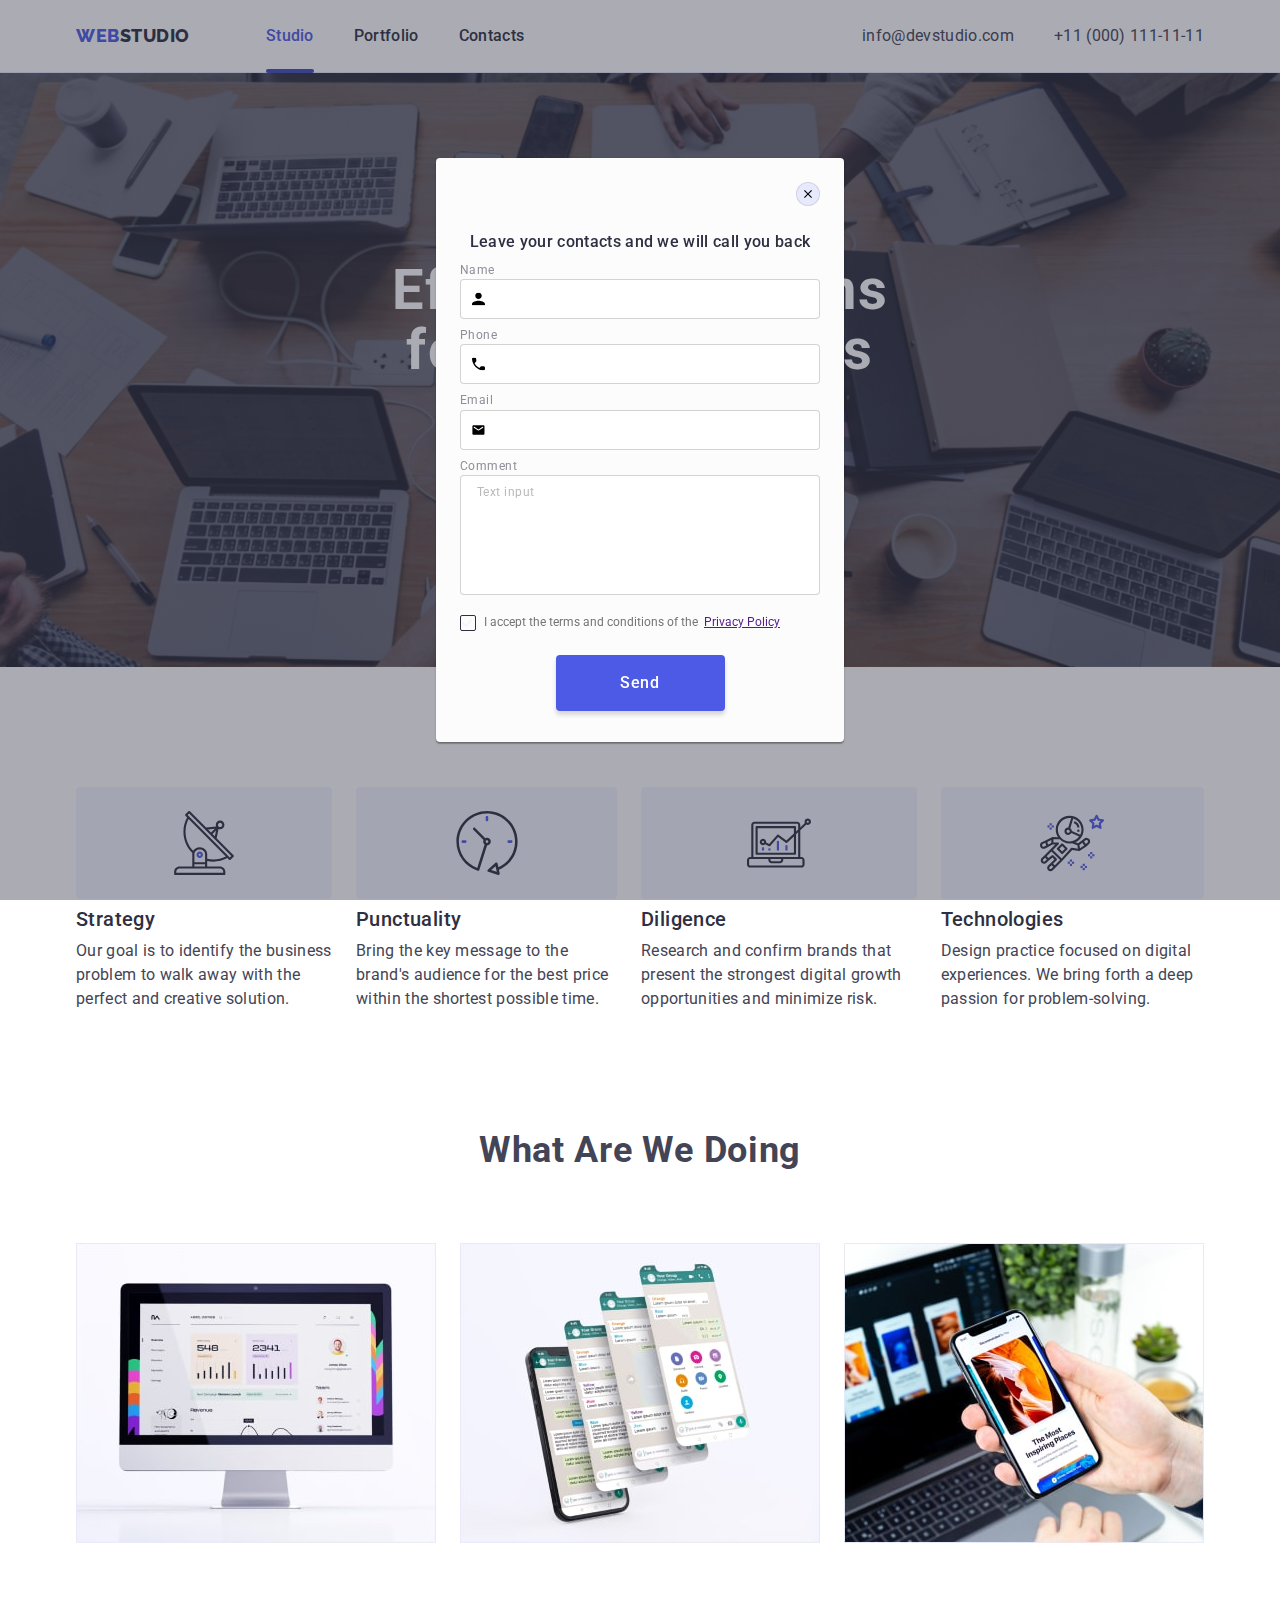
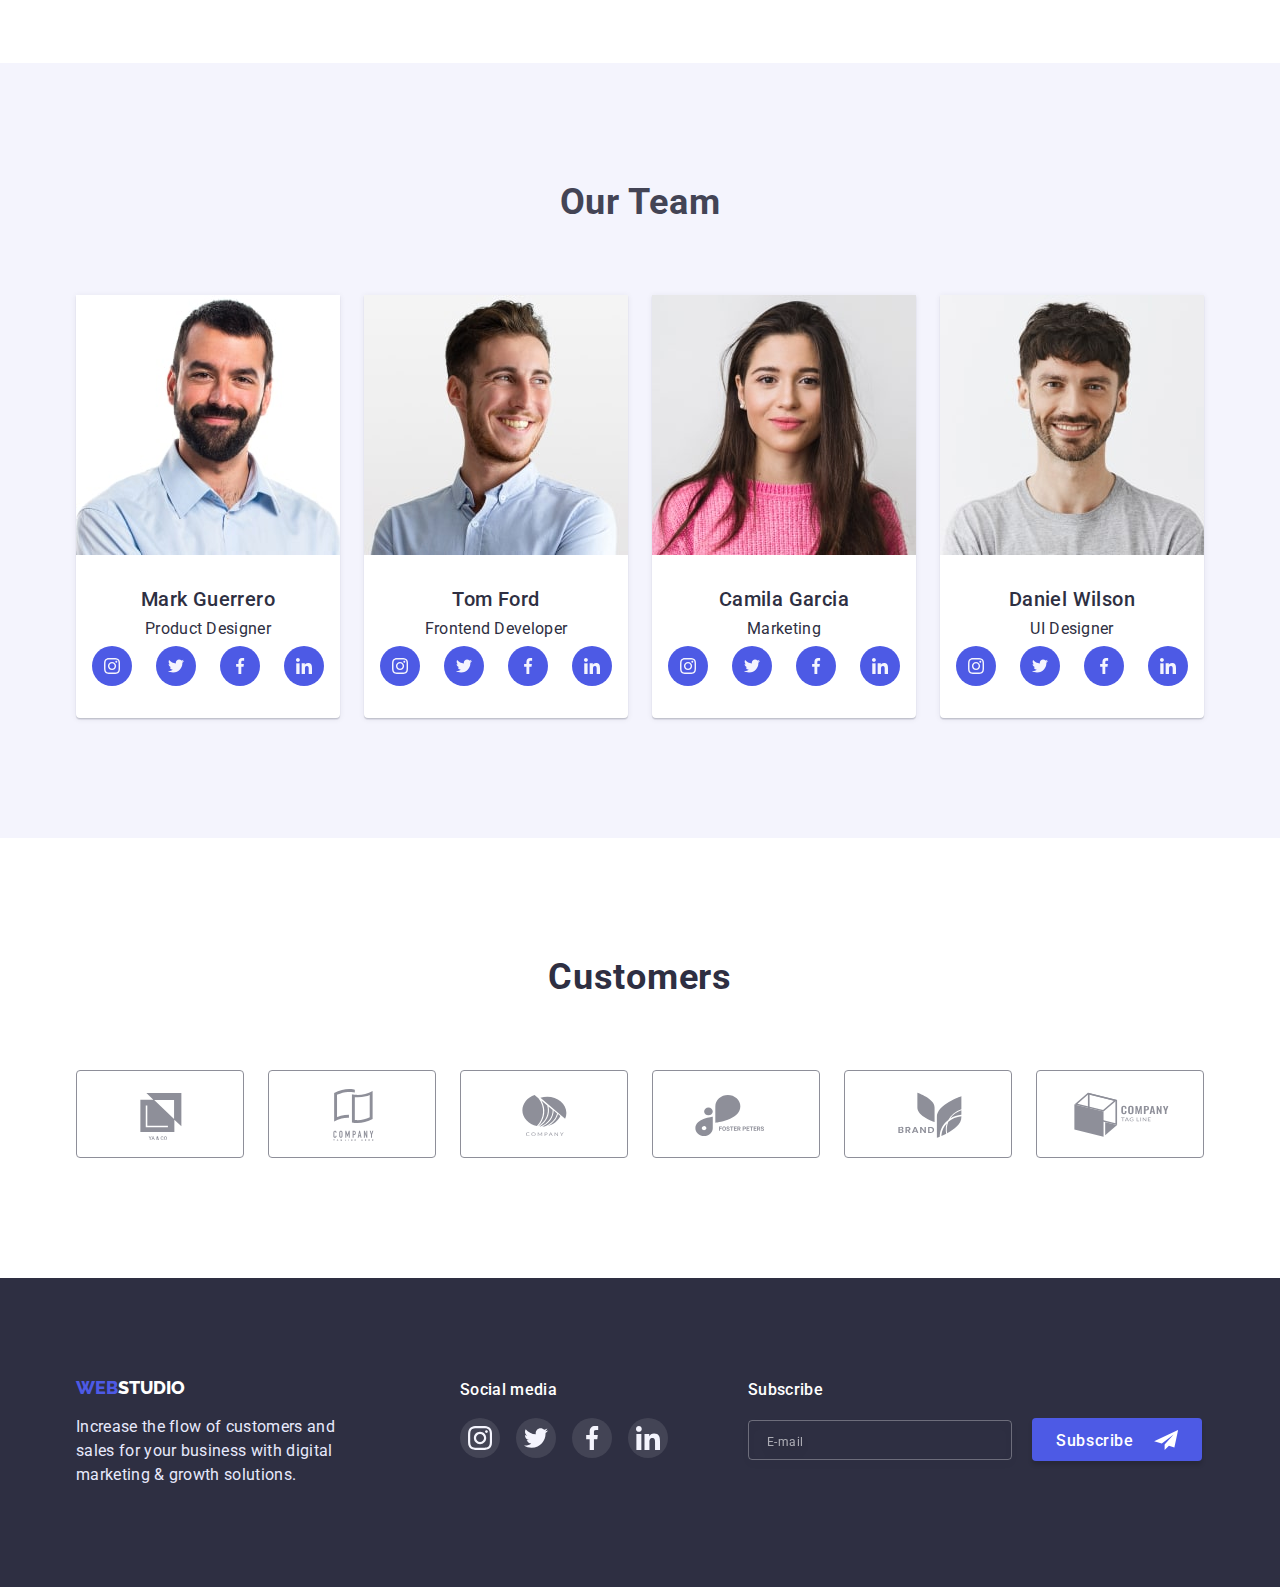
==== index.html @ ae1866ee "HW6 1 try" ====
<!DOCTYPE html>
<html lang="en">

<head>
    <meta charset="UTF-8">
    <meta http-equiv="X-UA-Compatible" content="IE=edge">
    <meta name="viewport" content="width=device-width, initial-scale=1.0">
    <title>webstudio</title>
    <link rel="preconnect" href="https://fonts.googleapis.com">
    <link rel="preconnect" href="https://fonts.gstatic.com" crossorigin>
    <link href="https://fonts.googleapis.com/css2?family=Raleway:wght@800&family=Roboto:wght@400;500;700;900&display=swap"
        rel="stylesheet">
    <link rel="stylesheet" href="https://cdn.jsdelivr.net/npm/modern-normalize@1.1.0/modern-normalize.min.css">
    <link rel="stylesheet" href="./css/styles.css">
</head>

<body>
    <!-- ........................HEADER.......................... -->
    <header class="page-header">
        <div class="page conteiner">
            <nav class="page-nav logo">
                <a class="logo-component link" href="./index.html"><span class="logo-web" >Web</span>Studio</a>
                <ul class="menu  list ">
                    <li class="menu-item studio-link"><a class="menu-studio studio link" href="index.html">Studio</a></li>
                    <li class="menu-item"><a class="menu-link link" href="portfolio.html">Portfolio</a></li>
                    <li class="menu-item"><a class="menu-link link" href="#tel">Contacts</a></li>
                </ul>
            </nav>
            <address class="address">
                <ul class="address-block list">
                    <li class="address-item"><a class="address-link link" href="mailto:info@devstudio.com">info@devstudio.com</a></li>
                    <li class="address-item"><a class="address-link link" id="tel" href="tel:+110001111111">+11 (000) 111-11-11</a></li>
                </ul>
            </address>
        </div>
    </header>
    <!-- ............................HERO............................ -->
    <main>
        
        <section class="hero">
            <div class="conteiner">
                <h1 class="hero-text">Effective Solutions for Your Business</h1>
                <button class="hero-btn " type="button" data-modal-open>Order Service</button>
            </div>
        </section>
        <!-- ........................ABOUT........................... -->
        <section class="about">
            <div class="conteiner">
            <h2 class="visually-hidden">About</h2>
            <ul class="about-list list">      
                <li class="about-block">
                    <div class="about-cards">
                        <svg class="about-box">
                            <use href="./images/sprite.svg#icon-antenna" wigth="64" height="64"></use>
                        </svg>
                    </div>
                    <div class="about-bloc">
                    <h3 class="about-title-comp">Strategy</h3>
                    <p class="about-text-comp">Our goal is to identify the business
                        problem to walk away with the perfect and creative solution.</p>
                    </div>
                </li>
                <li class="about-block">
                    <div class="about-cards">
                        <svg class="about-box">
                            <use href="./images/sprite.svg#icon-clock" wigth="64" height="64"></use>
                        </svg>
                    </div>
                    <h3 class="about-title-comp">Punctuality</h3>
                    <p class="about-text-comp">Bring the key message to the brand's audience for the best price within the shortest possible
                        time.</p>
                </li>
                <li class="about-block">
                    <div class="about-cards">
                        <svg class="about-box">
                            <use href="./images/sprite.svg#icon-diagram" wigth="64" height="64"></use>
                        </svg>
                    </div>
                    <h3 class="about-title-comp">Diligence</h3>
                    <p class="about-text-comp df">Research and confirm brands that present the strongest digital growth opportunities and minimize
                        risk.</p>
                </li>
                <li class="about-block">
                    <div class="about-cards">
                        <svg class="about-box">
                            <use href="./images/sprite.svg#icon-astronaut" wigth="64" height="64"></use>
                        </svg>
                    </div>
                    <h3 class="about-title-comp">Technologies</h3>
                    <p class="about-text-comp">Design practice focused on digital experiences. We bring forth a deep passion for
                        problem-solving.</p>
                </li>
            </ul>
        </section>
        <!-- ........................SERVICES....................... -->
        <section class="service section-paddings">
            <div class="conteiner">
            <h2 class="subtitle">What are we doing</h2>
            <ul class="service-list list">
                <li><img class="service-img" src="./images/Rectangle71-min.jpg" alt="desktop" width="360" height="300"></li>
                <li><img class="service-img" src="./images/img2-min.jpg" alt="celphone" width="360" height="300"></li>
                <li><img class="service-img" src="./images/Rectangle71-min3.jpg" alt="celphone2" width="360" height="300"></li>
            </ul>
            </div>
        </section>
        <!-- ..........................TEAM.......................... -->
        <section class="team section-paddings">
            <div class="conteiner">
            <h2 class="subtitle">Our Team</h2>
            <ul class="team-list list">
                <li class="team-card">
                    <img class="team-img" src="./images/img-min.jpg" alt="mark-guerrero-product-designer" 
                    width="264" height="260">
                    <div class="team-conteiner-wrap">
                    <h3 class="team-staff">Mark Guerrero</h3>
                    <p class="team-prof">Product Designer</p>
                    <ul class="team-svg list">
                        <li class="social-box">
                            <a href="" class="team-svg-box">
                                <svg width="16" height="16">
                                    <use href="./images/sprite.svg#icon-instagram"></use>
                                </svg>
                            </a>
                        </li>
                        <li class="social-box">
                            <a href="" class="team-svg-box">
                                <svg width="16" height="16">
                                    <use href="./images/sprite.svg#icon-twitter"></use>
                                </svg>
                            </a>
                        </li>
                        <li class="social-box">
                            <a href="" class="team-svg-box">
                                <svg width="16" height="16">
                                    <use href="./images/sprite.svg#icon-facebook"></use>
                                </svg>
                            </a>
                        </li>
                        <li class="social-box">
                            <a href="" class="team-svg-box">
                                <svg width="16" height="16">
                                    <use href="./images/sprite.svg#icon-linkedin"></use>
                                </svg>
                            </a>
                        </li>
                    </ul>
                    </div>
                </li>
                <li class="team-card">
                    <img class="team-img" src="./images/img-min1.jpg" alt="tom-ford-frontend-developer" 
                    width="264" height="260">
                    <div class="team-conteiner-wrap">
                    <h3 class="team-staff">Tom Ford</h3>
                    <p class="team-prof">Frontend Developer</p>
                    <ul class="team-svg list">
                        <li class="social-box">
                            <a href="" class="team-svg-box">
                                <svg width="16" height="16">
                                    <use href="./images/sprite.svg#icon-instagram"></use>
                                </svg>
                            </a>
                        </li>   
                        <li class="social-box">
                            <a href="" class="team-svg-box">
                                <svg width="16" height="16">
                                    <use href="./images/sprite.svg#icon-twitter"></use>
                                </svg>
                            </a>
                        </li>
                        <li class="social-box">
                            <a href="" class="team-svg-box">
                                <svg width="16" height="16">
                                    <use href="./images/sprite.svg#icon-facebook"></use>
                                </svg>
                            </a>
                        </li>
                        <li class="social-box">
                            <a href="" class="team-svg-box">
                                <svg width="16" height="16">
                                    <use href="./images/sprite.svg#icon-linkedin"></use>
                                </svg>
                            </a>
                        </li>
                    </ul>
                    </div>
                </li>
                <li class="team-card">
                    <img class="team-img" src="./images/img-min2.jpg" alt="camila-garcia-marketing" 
                    width="264" height="260">
                    <div class="team-conteiner-wrap">
                    <h3 class="team-staff">Camila Garcia</h3>
                    <p class="team-prof">Marketing</p>
                    <ul class="team-svg list">
                        <li class="social-box">
                            <a href="" class="team-svg-box">
                                <svg width="16" height="16">
                                    <use href="./images/sprite.svg#icon-instagram"></use>
                                </svg>
                            </a>
                        </li>
                        <li class="social-box">
                            <a href="" class="team-svg-box">
                                <svg width="16" height="16">
                                    <use href="./images/sprite.svg#icon-twitter"></use>
                                </svg>
                            </a>
                        </li>
                        <li class="social-box">
                            <a href="" class="team-svg-box">
                                <svg width="16" height="16">
                                    <use href="./images/sprite.svg#icon-facebook"></use>
                                </svg>
                            </a>
                        </li>
                        <li class="social-box">
                            <a href="" class="team-svg-box">
                                <svg width="16" height="16">
                                    <use href="./images/sprite.svg#icon-linkedin"></use>
                                </svg>
                            </a>
                        </li>
                    </ul>
                    </div>
                </li>
                <li class="team-card">
                    <img class="team-img" src="./images/img-min3.jpg" alt="daniel-wilson-uidesigner" 
                    width="264" height="260">
                    <div class="team-conteiner-wrap">
                    <h3 class="team-staff">Daniel Wilson</h3>
                    <p class="team-prof">UI Designer</p>
                    <ul class="team-svg list">
                        <li class="social-box">
                            <a href="" class="team-svg-box">
                                <svg width="16" height="16">
                                    <use href="./images/sprite.svg#icon-instagram"></use>
                                </svg>
                            </a>
                        </li>
                        <li class="social-box">
                            <a href="" class="team-svg-box">
                                <svg width="16" height="16">
                                    <use href="./images/sprite.svg#icon-twitter"></use>
                                </svg>
                            </a>
                        </li>
                        <li class="social-box">
                            <a href="" class="team-svg-box">
                                <svg width="16" height="16">
                                    <use href="./images/sprite.svg#icon-facebook"></use>
                                </svg>
                            </a>
                        </li>
                        <li class="social-box">
                            <a href="" class="team-svg-box">
                                <svg width="16" height="16">
                                    <use href="./images/sprite.svg#icon-linkedin"></use>
                                </svg>
                            </a>
                        </li>
                    </ul>
                    </div>
                </li>
            </ul>
            </div>
        </section>
    <!-- .............................CUSTOMERS.......................... -->
        <section class="section-paddings">
            <div class="conteiner customers-section">
            <h2 class="customers-title">Customers</h2>
            <ul class="customers-logo-box list">
                <li class="customers-box">
                    <a href="" class="customers-block">
                        <svg width="104" height="56">
                            <use href="./images/sprite.svg#icon-Logo"></use>
                        </svg>
                    </a>
                </li>
                <li class="customers-box">
                    <a href="" class="customers-block">
                        <svg width="104" height="56">
                            <use href="./images/sprite.svg#icon-Logo-1"></use>
                        </svg>
                    </a>
                    </li>                
                <li class="customers-box">
                    <a href="" class="customers-block">
                        <svg width="104" height="56">
                            <use href="./images/sprite.svg#icon-Logo-2"></use>
                        </svg>
                    </a>
                </li>
                <li class="customers-box">
                    <a href="" class="customers-block">
                        <svg width="104" height="56">
                            <use href="./images/sprite.svg#icon-Logo-3"></use>
                        </svg>
                    </a>
                </li>
                <li class="customers-box">
                    <a href="" class="customers-block">
                        <svg width="104" height="56">
                            <use href="./images/sprite.svg#icon-Logo-4"></use>
                        </svg>
                    </a>
                </li>
                <li class="customers-box">
                    <a href="" class="customers-block">
                        <svg width="104" height="56">
                            <use href="./images/sprite.svg#icon-Logo-5"></use>
                        </svg>
                    </a>
                </li>
            </ul>
        </section>

    </main>
    <!-- .............................FOOTER.......................... -->
    <footer class="footer">
        <div class="conteiner footer-conteiner">
            <div class="footer-logo-box">
                <a class="logo-component-footer link" href="./index.html"><span class="logo-web">Web</span>Studio</a>
                <p class="footer-text">Increase the flow of customers and sales for your business with digital marketing & growth solutions.</p>
            </div>
            <div class="footer-logo-group"> 
                <p class="footer-social-text">Social media</p>
                <ul class="footer-logo-block list">
                    <li class="footer-logo">
                        <a href="" class="footer-social-box">
                            <svg width="24" height="24">
                                <use href="./images/sprite.svg#icon-instagram"></use>
                            </svg>
                        </a>
                    </li>
                    <li class="footer-logo">
                        <a href="" class="footer-social-box">
                            <svg width="24" height="24">
                                <use href="./images/sprite.svg#icon-twitter"></use>
                            </svg>
                        </a>
                    </li>
                    <li class="footer-logo">
                        <a href="" class="footer-social-box">
                            <svg width="24" height="24">
                                <use href="./images/sprite.svg#icon-facebook"></use>
                            </svg>
                        </a>
                    </li>
                    <li class="footer-logo">
                        <a href="" class="footer-social-box">
                            <svg width="24" height="24">
                                <use href="./images/sprite.svg#icon-linkedin"></use>
                            </svg>
                        </a>
                    </li>
                </ul>
            </div>
            <div class="footer-form-block">
                <p class="footer-form-text">Subscribe</p>
                <form action="footer-form">
                    <label class="">
                        <input type="text" name="user-email" placeholder="E-mail" class="footer-form-input">
                    
                    <botton type="submit" class="footer-form-btn btn-component">Subscribe
                        <svg class="footer-form-btn-icon" width="24" height="20">
                            <use href="./images/sprite.svg#icon-send" ></use>
                        </svg>
                    </botton>
                    </label>
                </form>
            </div>
        </div>
    </footer>
    <body>
    <!-- .............................MODAL-WINDOW.......................... -->

        <div class="backdrop s-hidden" data-modal>
            <div class="modal-window">
                <button class="modal-close-btn" type="button" data-modal-close>
                    <svg class="close-modal" width="8" height="8">
                        <use href="./images/sprite.svg#icon-close-modal"></use>
                    </svg>
                </button>
                <p class="modal-for-title">Leave your contacts and we will call you back</p>
                <form class="modal-form">
                    <labal class="modal-form-fild">
                        <span class="modal-form-input-disc">Name</span>
                        <span class="modal-form-wrapper">
                            <input type="text" 
                            name="user-name" 
                            class="modal-form-input" 
                            required 
                            pattern="[A-Za-zА-Яа-я]+$"
                            minlength="2">
                            <svg class="modal-form-input-icon">
                                <use href="./images/sprite.svg#icon-name"></use>
                            </svg>
                        </span>
                    </labal>
                    <labal class="modal-form-fild">
                        <span class="modal-form-input-disc">Phone</span>
                        <span class="modal-form-wrapper">
                            <input type="tel" 
                            name="user-phone" 
                            class="modal-form-input" 
                            required
                            pattern="[0-9]{3}-[0-9]{3}-[0-9]{2}-[0-9]{2}"
                            title="xxx-xxx-xx-xx">
                            <svg class="modal-form-input-icon">
                                <use href="./images/sprite.svg#icon-phone" ></use>
                            </svg>
                        </span>
                    </labal>
                    <labal class="modal-form-fild">
                        <span class="modal-form-input-disc">Email</span>
                        <span class="modal-form-wrapper">
                            <input type="text" 
                            name="user-email" 
                            class="modal-form-input" 
                            required>
                            <svg class="modal-form-input-icon">
                                <use href="./images/sprite.svg#icon-email"></use>
                            </svg>
                        </span>
                    </labal>
                    <labal class="modal-form-fild">
                        <span class="modal-form-input-disc">Comment</span>
                        <textarea 
                        name="user-massege"
                        class="model-form-massage" 
                        placeholder="Text input"></textarea>
                        <!-- <input type="text" class="modal-form-input"> -->
                    </labal>
                    <input id="user-policy" 
                    type="checkbox" 
                    name="user-policy" 
                    class="modal-form-check visually-hidden">
                    <label for="user-policy" class="modal-form-check-desc">
                        I accept the terms and conditions of the &nbsp; <a href="">Privacy Policy</a>
                        <svg class="modal-form-policy-icon" width="10" height="8">
                            <use href="./images/sprite.svg#icon-Vector"></use>
                        </svg>
                    </label>
                    <button type="submit" class="modal-form-submit btn-component">Send</button>
                </form>
            </div>
        </div>
        <script src="./js/modal.js"></script>
    </body>
</body>

</html>
---- css/styles.css ----
:root {
    --primery-font:'Roboto', sans-serif;
    --secondary-font: 'Raleway', sans-serif;
    --acent-color:#FFFFFF;
    --title-color:#2E2F42;
    --text-color:#434455;
    --secondary-logo-color:#4D5AE5;
    --link-color:#4D5AE5;
    --background-btn-hero:#4D5AE5;
    --hover-focus-btn:#404BBF;
    --background-hero:#2E2F42;
    --backgorund-team:#F4F4FD;
    --background-footer:#2E2F42;
    --footer-text:#E7E9FC;
    --potfolio-btn-back:#E7E9FC;
    --potfolio-btn-focus-back:#404BBF;
    --potfolio-btn-color:#4D5AE5;
    --portfoli-staff-card:#E7E9FC;
    --transition-duration:250ms cubic-bezier(0.4, 0, 0.2, 1);
    
}
h1,
h2,
h3,
h4,
p {
    margin-top: 0;
    margin-bottom: 0;
}

ul,
ol {
    padding-left: 0;
    margin-top: 0;
    margin-bottom: 0;
}

button {
    cursor: pointer;
}
.list {
    list-style: none;
}
.link {
    text-decoration: none;
}
body {
    font-family: var(--primery-font);
    background-color: var(--acent-color);
    color:var(--text-color);
}
.visually-hidden {
    position: absolute;
    white-space: nowrap;
    width: 1px;
    height: 1px;
    overflow: hidden;
    border: 0;
    padding: 0;
    clip: rect(0 0 0 0);
    clip-path: inset(50%);
    margin: -1px;
}
.conteiner {
    width: 1158px;
    margin-left: auto;
    margin-right: auto;
    padding-right: 15px;
    padding-left: 15px;
}
/* =========================COMPONENTS=========================*/
.logo-component {
    font-family:var(--secondary-font);
    font-weight: 800;
    font-size: 18px;
    line-height: 1.33;
    letter-spacing: 0.03em;
    text-transform: uppercase;
    color: var(--title-color);
    margin-right: 76px;
}
.subtitle {
    font-weight: 700;
    font-size: 36px;
    line-height: 1.11;
    text-align: center;
    letter-spacing: 0.02em;
    text-transform: capitalize;
    color: var(--text-color);
    margin-bottom: 72px;
}
.btn-component {
    font-family:var(--primery-font);
    font-weight: 500;
    font-size: 16px;
    line-height: 1.5;
    letter-spacing: 0.04em;
    border: none;
}

.about-title-comp {
    font-weight: 500;
    font-size: 20px;
    line-height: 1.2;
    letter-spacing: 0.02em;
    color: var(--title-color);
}

.about-text-comp {
    font-weight: 400;
    font-size: 16px;
    line-height: 1.5;
    letter-spacing: 0.02em;
    color:var(--text-color);
    margin-top: 8px;

}
.section-paddings {
    padding-top: 120px;
    padding-bottom: 120px;
}

/* =========================/COMPONENTS=========================*/


/* ==========================HEADER======================== */
.logo-web { 
    color: var(--secondary-logo-color);
}

.menu-link {
    font-weight: 500;
    font-size: 16px;
    line-height: 1.5;
    letter-spacing: 0.02em;
    color: var(--title-color);
    transition: color var(--transition-duration);
}
.menu-link:hover,
.menu-link:focus {
    color: var(--link-color);
}

.page-nav,
.page {
    display: flex;
}
.page-header {
    display: flex;
    padding-top: 24px;
    padding-bottom: 24px;
    box-shadow: 0px 2px 1px rgba(46, 47, 66, 0.08), 0px 1px 1px rgba(46, 47, 66, 0.16), 0px 1px 6px rgba(46, 47, 66, 0.08);
}
.menu-studio {
    font-weight: 500;
    font-size: 16px;
    line-height: 1.5;
    letter-spacing: 0.02em;
    color: var(--link-color);
}
.menu {
    display: flex;
    gap: 40px; 
}
.studio::after {
    display: block;
    content: "";
    width: 48px;
    height: 4px;
    background-size:auto;
    background-color: #404BBF;
    border-radius: 2px;
    margin-top: 21px;
    position: absolute; 
}
.studio-link {
    position: relative;
}
/* ==========================ADDRESS========================*/

.address {
    margin-left: auto;

}
.address-block {
    display: flex;
}
.address-link {
    font-style: normal;
    font-weight: 400;
    font-size: 16px;
    line-height: 1.5;
    letter-spacing: 0.02em;
    color: var(--text-color);
    transition: color var(--transition-duration);
}

.address-item:not(:last-child) { 
    margin-right: 40px;

}
.address-link:hover,
.address-link:focus {
    color:var(--link-color);
}

/* ==========================/ADDRESS========================*/

/* ==========================/HEADER======================== */

/* ==========================HERO========================*/

.hero {
    background-color: var(--background-hero);
    max-width: 1440px;
    text-align: center;
    margin: 0 auto;
    padding-bottom: 188px;
    padding-top: 188px;
    background-image: linear-gradient(rgba(46, 47, 66, 0.7), rgba(46, 47, 66, 0.7)),
    url(../images/hero-img.jpeg);
    background-repeat: no-repeat;
    background-position: center;
    background-size: cover;

}
.hero-text {
    font-weight: 700;
    font-size: 56px;
    line-height: 1.07;
    letter-spacing: 0.02em;
    color: var(--acent-color);
    margin-bottom: 42px;
    width: 496px;
    margin-left: auto;
    margin-right: auto;
 
}

.hero-btn {
    background-color:var(--background-btn-hero);
    color: var(--acent-color);
    width: 169px;
    height: 56px;
    border-radius: 4px;
    box-shadow: 0px 4px 4px rgba(0, 0, 0, 0.15);
    transition: background-color var(--transition-duration);
    border: none;
    font-family: var(--primery-font);
    font-weight: 500;
    font-size: 16px;
    line-height: 1.5;
    letter-spacing: 0.04em;

}
.hero-btn:hover,
.hero-btn:focus {
    background-color: var(--hover-focus-btn);
}

/* ==========================/HERO========================*/

/* ==========================ABOUT========================*/
.about-list {
    display:flex;
    gap: 24px;
  
}

.about {
    padding-top: 120px;
}

.about-cards {
    display: flex;
    justify-content: center;
    background: #F4F4FD;
    border-radius: 4px;
    margin-bottom: 8px;
    padding-top: 24px;
    padding-bottom: 24px;
    
}

.about-box {
    width: 64px;
    height: 64px;
}
.about-block {
    flex-basis: calc((100%-72px)/4);
}

/* ==========================/ABOUT========================*/


/* ==========================SERVICES========================*/

.service-list {
    display: flex;
    gap: 24px;

}
.service-img {
    display: block;
    min-width: 100%;
    height: auto;
}

/* ==========================/SERVICES========================*/

/* =========================TEAM=========================*/
.team-staff {
    font-weight: 500;
    font-size: 20px;
    line-height: 1.2;
    text-align: center;
    letter-spacing: 0.02em;
    color: var(--title-color);
}
.team-img {
    display: block;
    min-width: 100%;
    height: auto;
}
.team-conteiner-wrap {
    padding-top: 32px;
    padding-bottom: 32px;
    
}
.team-prof {
    font-weight: 400;
    font-size: 16px;
    line-height: 1.2;    
    text-align: center;
    letter-spacing: 0.02em;    
    color: var(--title-color);
    margin-top: 8px;
}
.team {
    background-color: var(--backgorund-team);
    
}
.team-list {
    display: flex;
    flex-wrap: wrap;
    align-items: center;
    gap: 24px;
    flex-basis: calc((100% - 72px)/4);
}
.team-card {
    background-color: var(--acent-color);
    border-radius: 0px 0px 4px 4px;
    box-shadow: 0px 1px 6px rgba(46, 47, 66, 0.08), 0px 1px 1px rgba(46, 47, 66, 0.16), 0px 2px 1px rgba(46, 47, 66, 0.08);
}
.team-svg {
    display: flex;
    justify-content: center;
    margin-top: 8px;
    gap: 24px;
}


.team-svg-box {
    display:flex;
    justify-content: center;
    align-items: center;
    width: 40px;
    height: 40px;
    border-radius: 50%;
    background-color: var(--link-color);
    transition: background-color var(--transition-duration);
}
.team-svg-box:hover,
.team-svg-box:focus {
    background-color: #404BBF;
}

/* =========================/TEAM=========================*/

/* =========================CUSTOMERS=========================*/

.customers-title {
    font-weight: 700;
    font-size: 36px;
    line-height: 1.11;
    text-align: center;
    letter-spacing: 0.02em;
    color: var(--title-color);
    margin-bottom: 72px;
}
.customers-logo-box {
    display: flex;
    justify-content: space-between;
    gap: 24px;
    
}
.customers-block{
    display: flex;
    justify-content: center;
    align-content: center;
    align-items: center;
    min-width: 168px;
    min-height: 88px;
    border: 1px solid #8E8F99;
    border-radius: 4px;
    fill: #8E8F99;
    transition: fill var(--transition-duration),
        border-color var(--transition-duration);
}
.customers-block:hover,
.customers-block:focus {
    fill:  var(--hover-focus-btn);
    border-color:var(--hover-focus-btn);
}
/* =========================/CUSTOMERS=========================*/

/* =========================FOOTER=========================*/

.footer-text {
    font-size: 16px;
    line-height: 1.5;    
    letter-spacing: 0.02em;    
    color: var(--footer-text);
    width: 264px;
    margin-top: 16px;
}
.footer-conteiner {
    display: flex;
}
.footer {
    background-color:var(--background-footer);
    padding-top: 100px;
    padding-bottom: 100px;
}
.footer-logo-box {
    margin-right: 120px;

}
.logo-component-footer {
    font-family: var(--secondary-font);
    font-weight: 800;
    font-size: 18px;
    line-height: 1.16;
    text-transform: uppercase;
    color: var(--acent-color);
}
.footer-logo-group {
    display: block;
    width: 208px;
    height: 80px;
}
.footer-social-text {
    font-weight: 500;
    font-size: 16px;
    line-height: 1.5;
    letter-spacing: 0.02em;
    color: var(--acent-color);
    margin-bottom: 16px;
}
.footer-logo-block {
    display: flex;
    justify-content: space-between;

}
.footer-social-box {
    display: flex;
    justify-content:center;
    align-items: center;
    width: 40px;
    height: 40px;
    border-radius: 50%;
    background-color: rgba(255, 255, 255, 0.1);
}
.footer-social-box:hover,
.footer-social-box:focus {
    background-color: #31D0AA;
}
.footer-social-box {
    transition: background-color var(--transition-duration);
}
.footer-form-text {
    font-weight: 500;
    font-size: 16px;
    line-height: 1.5;
    letter-spacing: 0.02em;
    color:var(--acent-color);
    margin-bottom: 16px;
    
}
.footer-form-block {
    margin-left: 80px;
}
.footer-form {
    display: flex;
    flex-direction: column;
}
.footer-form-input {
    border: 1px solid rgba(255, 255, 255, 0.3);
    filter: drop-shadow(0px 4px 4px rgba(0, 0, 0, 0.15));
    border-radius: 4px;
    width: 264px;
    height: 40px;
    background-color: transparent;
}
.footer-form-input::placeholder {
    font-weight: 400;
    font-size: 12px;
    line-height: 200;
    display: flex;
    align-items: center;
    letter-spacing: 0.04em;
    color: rgba(255, 255, 255, 0.6);
    padding-left: 16px;
}
.footer-form-btn {
    background-color: var(--background-btn-hero);
    color: var(--acent-color);
    border-radius: 4px;
    box-shadow: 0px 4px 4px rgba(0, 0, 0, 0.15);
    transition: background-color var(--transition-duration);
    margin-left: 16px;
    padding: 8px 24px;
}

.footer-form-btn-icon {
    transform: translateY(20%);
    margin-left: 16px;
}
.footer-form-btn:hover,
.footer-form-btn:focus {
    background-color: var(--hover-focus-btn);
}
/* =========================/FOOTER=========================*/


/* =========================MODAL WINDOW=========================*/
.is-hidden.backdrop {
    visibility: hidden;
    opacity: 0;
    pointer-events: none;
}
.backdrop {
    position: fixed;
    left: 0;
    top: 0;
    width: 100%;
    height: 100%;
    z-index: 100;
    background-color: rgba(46, 47, 66, 0.4);
    transition: opacity var(--transition-duration), 
    visibility var(--transition-duration);
}

.modal-window {
    position: absolute;
    width: 408px;
    height: 584px;
    top: 50%;
    left: 50%;
    transform: translate(-50%, -50%);
    background: #FCFCFC;
    box-shadow: 0px 1px 1px rgba(0, 0, 0, 0.14), 0px 1px 3px rgba(0, 0, 0, 0.12), 0px 2px 1px rgba(0, 0, 0, 0.2);
    border-radius: 4px;
    padding: 24px;
}

.modal-close-btn {
    position: absolute;
    top: 24px;
    right: 24px;
    display: flex;
    justify-content: center;
    align-items: center;
    width: 24px;
    height: 24px;
    background-color: transparent;
    border: 1px solid rgba(0, 0, 0, 0.1);
    border-radius: 50%;
    background: #E7E9FC;
    transition: background-color var(--transition-duration), fill var(--transition-duration);

}

.modal-close-btn:hover,
.modal-close-btn:focus {
    background-color: #404BBF;
    outline: none;
}
.modal-close-btn:hover .close-modal,
.modal-close-btn:focus .close-modal {
    fill: var(--acent-color);
}
/* =========================/MODAL-WINDOW=========================*/

/* =========================MODAL-FORM=========================*/
.modal-for-title {
    font-weight: 500;
    font-size: 16px;
    line-height: 1.5;
    text-align: center;
    letter-spacing: 0.02em;
    color: var(--title-color);
    margin-bottom: 16px;
    margin-top: 48px;
}
.modal-form {
    display: flex;
    flex-direction: column;
}
.modal-form-input {
    width: 100%;
    border: 1px solid rgba(33, 33, 33, 0.2);
    height: 40px;
    padding-left: 42px;
    border-radius: 4px;
    transition:border-color var(--transition-duration);
}
.modal-form-input-icon:focus {
    background-color: var(--link-color);
}
.modal-form-input-disc {
    display: block;
    font-weight: 400;
    font-size: 12px;
    line-height: 1.17px;
    letter-spacing: 0.04em;
    margin-bottom: 8px;
    color: #8E8F99;
}
.modal-form-fild {
    margin-bottom: 16px;
}
.modal-form-input-icon {
    position: absolute;
    top: 50%;
    left: 12px;
    transform: translate(0, -50%);
    width: 13px;
    height: 13px;
    transition: fill var(--transition-duration);
}
.modal-form-input:focus {
    outline: none;
    border-color:var(--link-color);
}
.modal-form-input:focus + .modal-form-input-icon {
    fill: var(--link-color);
}
.modal-form-wrapper {
    position: relative;
}
.model-form-massage {
    width: 100%;
    resize: none;
    height: 120px;
    border: 1px solid rgba(33, 33, 33, 0.2);
    transition: border-color var(--transition-duration);
    border-radius: 4px;
    padding: 8px 16px;
    font-size: 12px;
    
}
.model-form-massage::placeholder {
    font-weight: 400;
    line-height: 1.17px;
    letter-spacing: 0.04em;
    padding-top: 8px;
    color: rgba(117, 117, 117, 0.5);
}
.model-form-massage:focus {
    outline: none;
    border-color: var(--link-color);
}
.modal-form-check-desc {
    display: flex;
    font-size: 12px;
    color: #757575;
    align-items: center;
    margin-bottom: 24px;
    
}
.modal-form-check-desc::before {
    display: flex;
    content: "";
    cursor: pointer;
    width: 16px;
    height: 16px;
    border-radius: 2px;
    border: 1.25px solid rgba(46, 47, 66, 1);
    background-repeat: no-repeat;
    margin-right: 8px;
    position: relative;
   
}
.modal-form-check:checked + .modal-form-check-desc::before {
    background-color: var(--hover-focus-btn);
    border-color:transparent;
    /* background-image: url(/images/mark.svg);
    background-size: cover; */
    
}
.modal-form-check:focus+.modal-form-check-desc::before {
    outline: 1px solid var(--link-color);
}
.modal-form-submit {
    background-color: var(--background-btn-hero);
    color: var(--acent-color);
    width: 169px;
    height: 56px;
    border-radius: 4px;
    box-shadow: 0px 4px 4px rgba(0, 0, 0, 0.15);
    transition: background-color var(--transition-duration);
    align-self: center;
}

.modal-form-submit:hover,
.modal-form-submit:focus {
    background-color: var(--hover-focus-btn);
    /* opacity:100; */
}
.modal-form-policy-icon {
    position: absolute;
    background-size: cover;
    transform: translate(20%);
    /* opacity: -100; */
}
/* =========================/MODAL-FORM=========================*/

/* =========================PORTFOLIO-HEADER=========================*/
.portfolio::after {
    display: block;
    content: "";
    width: 68px;
    height: 4px;
    background-size: auto;
    background-color: #404BBF;
    border-radius: 2px;
    margin-top: 22px;
    position: absolute;

}
.porrtfolio-line  {
    position: relative;
    
}
.menu-portfolio {
    font-weight: 500;
    font-size: 16px;
    line-height: 1.5;
    letter-spacing: 0.02em;
    color: var(--link-color);
}
/* =========================PORTFOLIO-NAV=========================*/

.overlay-text {
    display: block;
}
.portfolio-nav {
    padding-top: 96px;
    padding-bottom: 120px;
}
.portfolio-link {
    display: block;
}
.card-list {
    display: flex;
    flex-wrap: wrap;
    justify-content: space-between;
    margin-top: 72px;
    row-gap: 48px;
    column-gap: 24px;
}
.portfolio-link:hover,
.portfolio-link:focus {
    box-shadow: 
    0px 1px 6px rgba(46, 47, 66, 0.08),
    0px 1px 1px rgba(46, 47, 66, 0.16),
    0px 2px 1px rgba(46, 47, 66, 0.08);
}
.cards:hover .overlay,
.cards:focus .overlay {
    transform: translate(0, 0);
}
.cards {
    transition:
        box-shadow var(--transition-duration),
        transform var(--transition-duration);
}
.portfolio-img-block {
    display: block;
    min-width: 100%;
    height: auto;
}
.overlay-block {
    display: flex;
    position: relative;
    overflow: hidden;

}
.overlay {
    position: absolute;
    width: 100%;
    height: 100%;
    transform: translate(0, 100%);
    transition: transform var(--transition-duration);
    font-weight: 400;
    font-size: 16px;
    line-height: 1.5;
    letter-spacing: 0.02em;
    color: var(--backgorund-team);
    background-color: var(--link-color);
    padding-left: 32px;
    padding-right: 32px;
    padding-top: 40px;
    padding-bottom: 20px;
}


.portfolio-text-block {
    padding-top: 32px;
    padding-bottom: 32px;
    padding-left: 16px;
    padding-right: 16px;
    border: 1px solid var(--footer-text);
    border-top: none;
}


.page-header {
    border-bottom: 1px solid var(--footer-text);
}

.about-title-port {
    color: var(--title-color);
    font-family: var(--primery-font);
    font-weight: 500;
    font-size: 20px;
    line-height: 1.2;
    letter-spacing: 0.02em;
}
.about-text-port {
    color:var(--text-color);
    font-weight: 400;
    font-size: 16px;
    line-height: 1.5;
    letter-spacing: 0.02em;
    margin-top: 8px;
}
.port-btn {
    background-color: var(--backgorund-team);
    color: var(--potfolio-btn-color);
    min-width: 79px;
    height: 48px;
    border: 1px solid var(--footer-text);
    border-radius: 4px;
    padding-top: 12px;
    padding-right: 24px;
    padding-bottom: 12px;
    padding-left: 24px;
    transition: box-shadow var(--transition-duration);
}
.port-btn:hover,
.port-btn:focus {
    background-color: var(--potfolio-btn-focus-back);
    color: var(--acent-color);
    border-color: transparent;
    box-shadow: 0px 3px 1px rgba(0, 0, 0, 0.1), 0px 2px 1px rgba(0, 0, 0, 0.08), 0px 2px 2px rgba(0, 0, 0, 0.12);
}
.btn-section {
    display: flex;
    justify-content: center;
    gap: 24px;
}
.btn-component {
    transition: 
    box-shadow var(--transition-duration),
    color var(--transition-duration), 
    border-color var(--transition-duration),
    background-color var(--transition-duration);
}
/* =========================/PORTFOLIO-NAV=========================*/
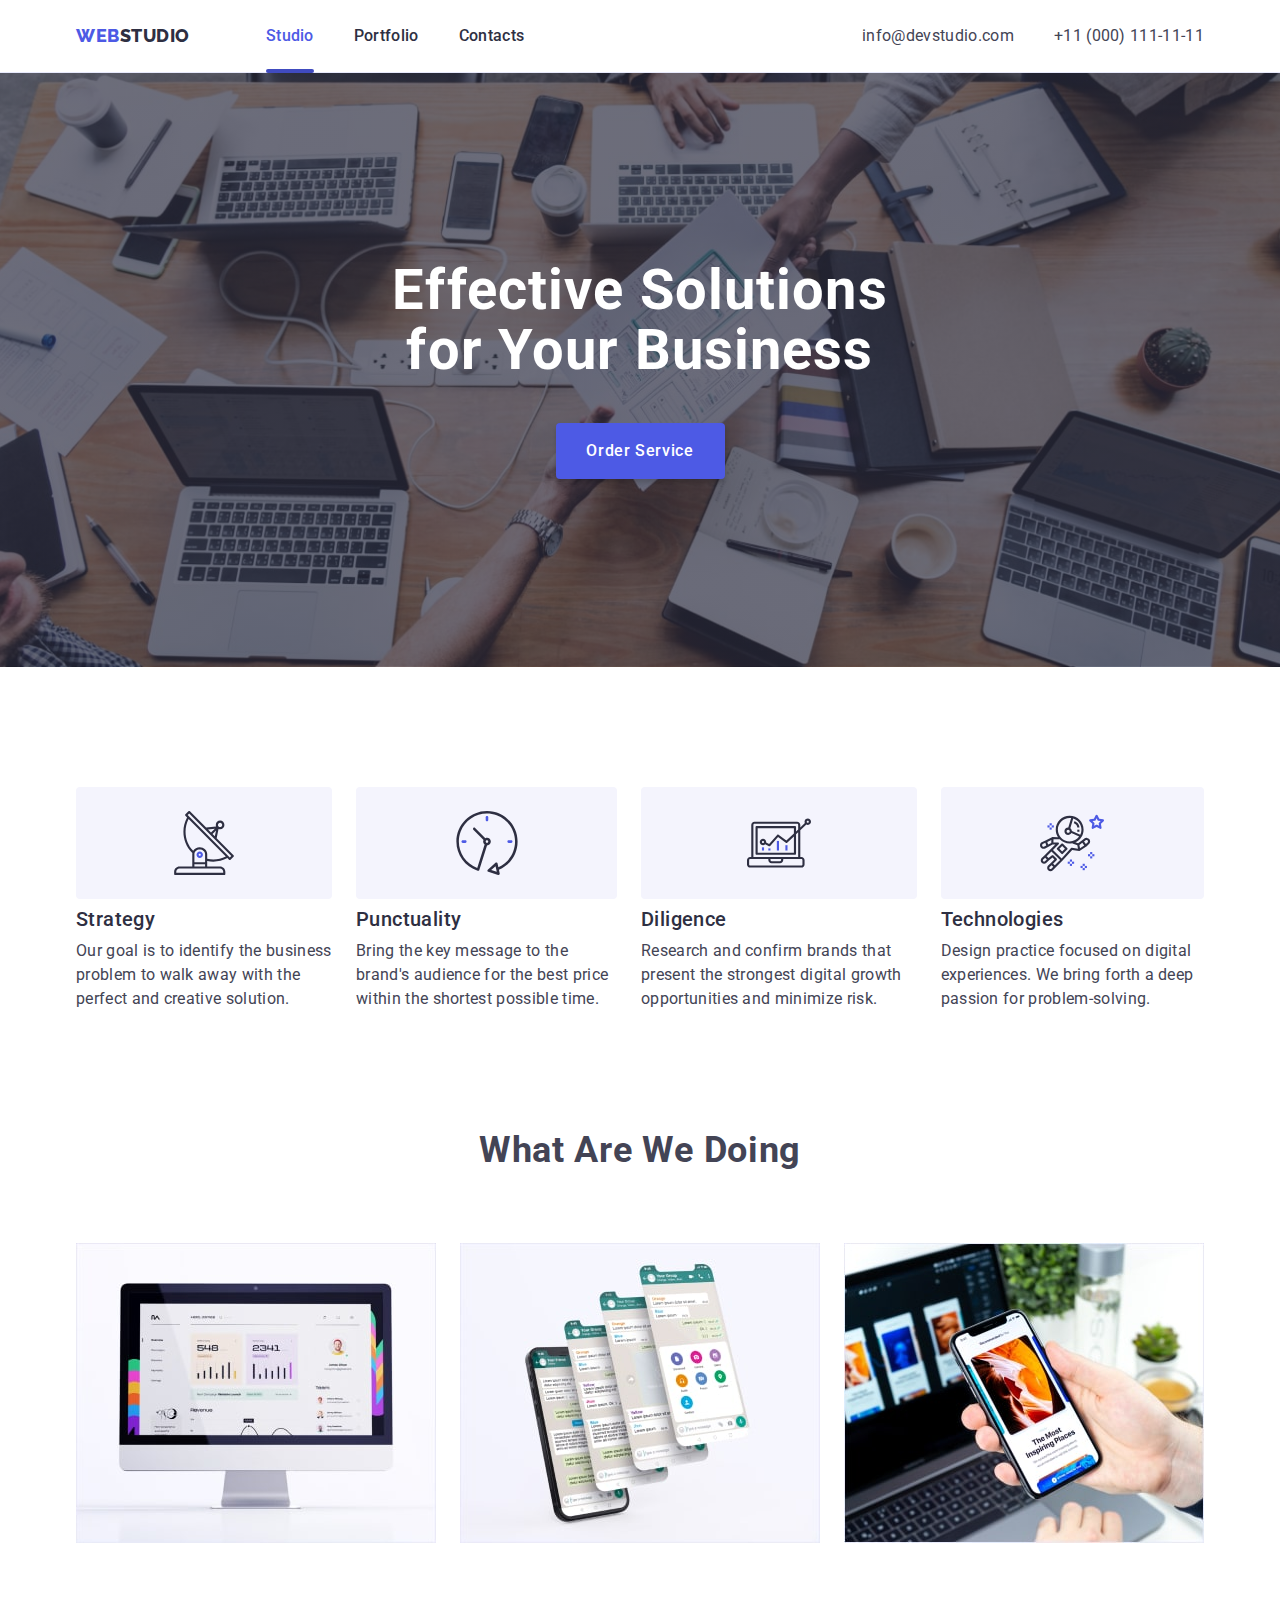
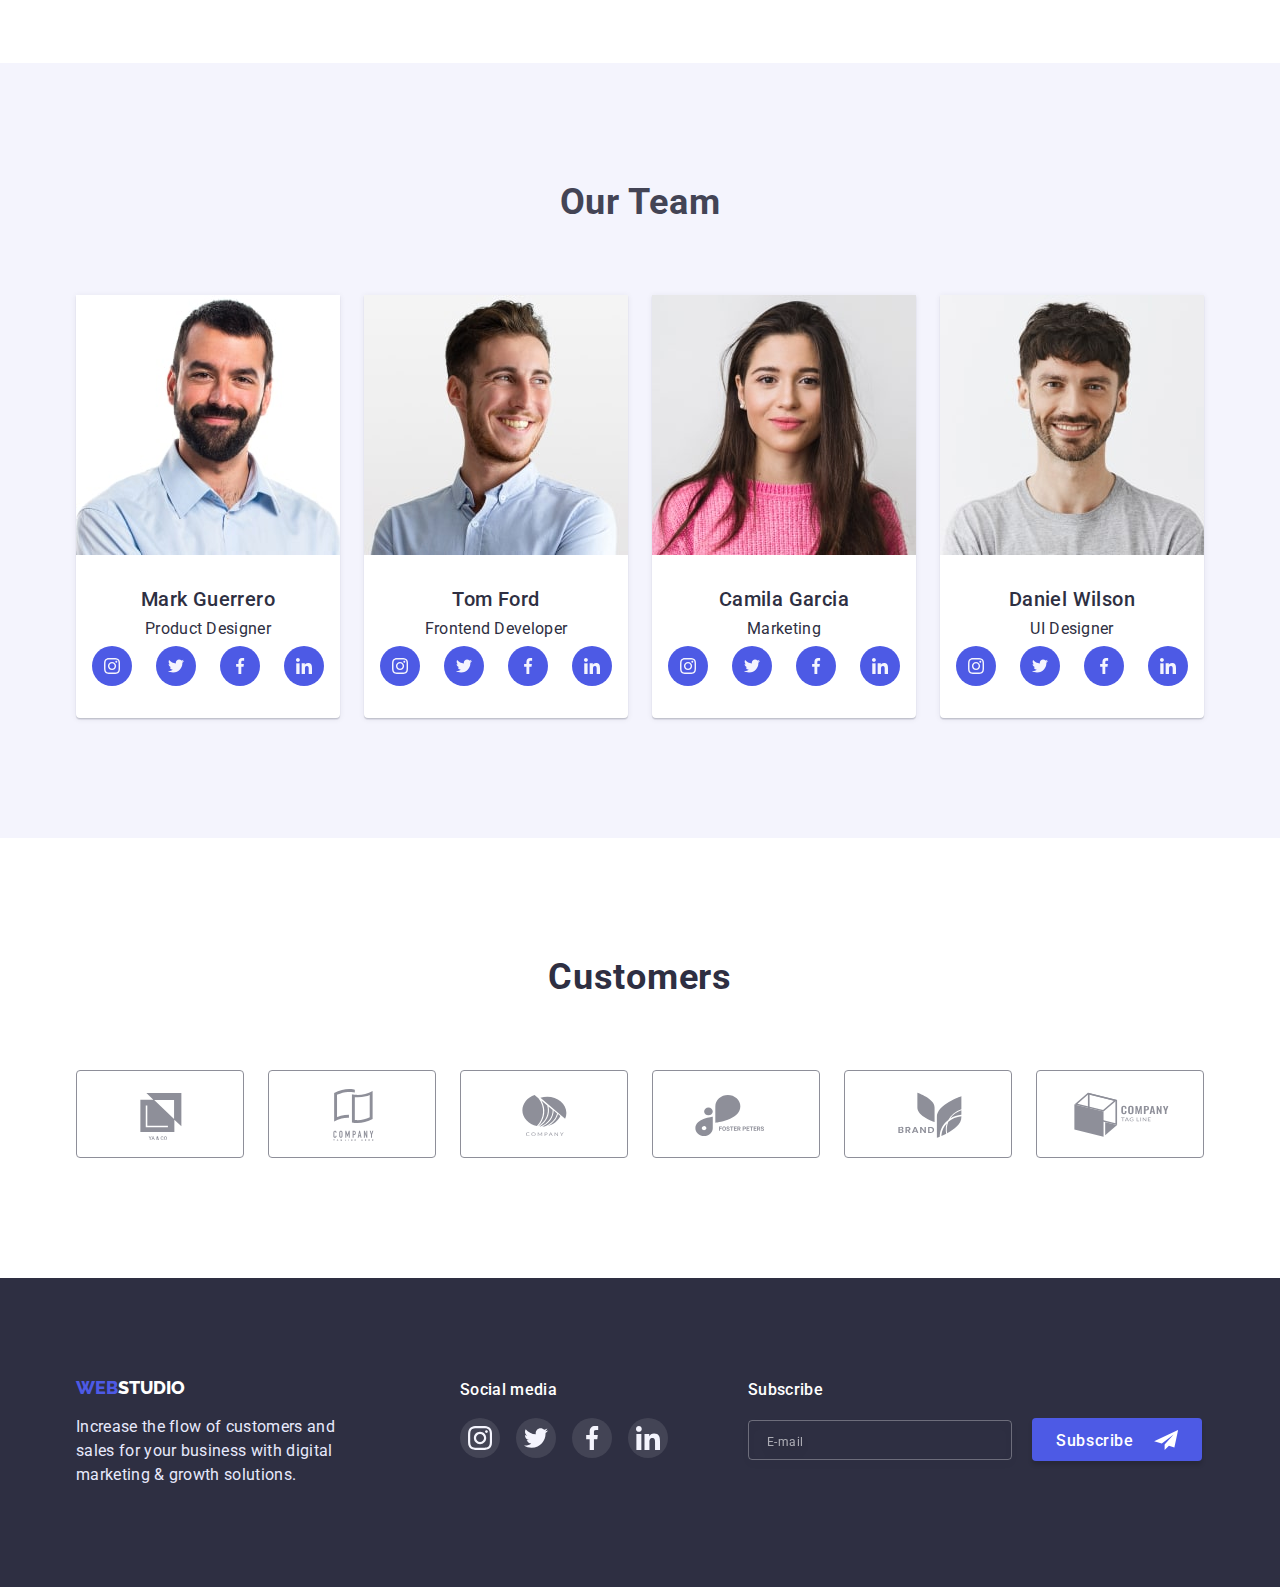
==== commit 7364ea3e: "hw6 1 try" ====
--- a/index.html
+++ b/index.html
@@ -373,7 +373,7 @@
     <body>
     <!-- .............................MODAL-WINDOW.......................... -->
 
-        <div class="backdrop s-hidden" data-modal>
+        <div class="backdrop is-hidden" data-modal>
             <div class="modal-window">
                 <button class="modal-close-btn" type="button" data-modal-close>
                     <svg class="close-modal" width="8" height="8">
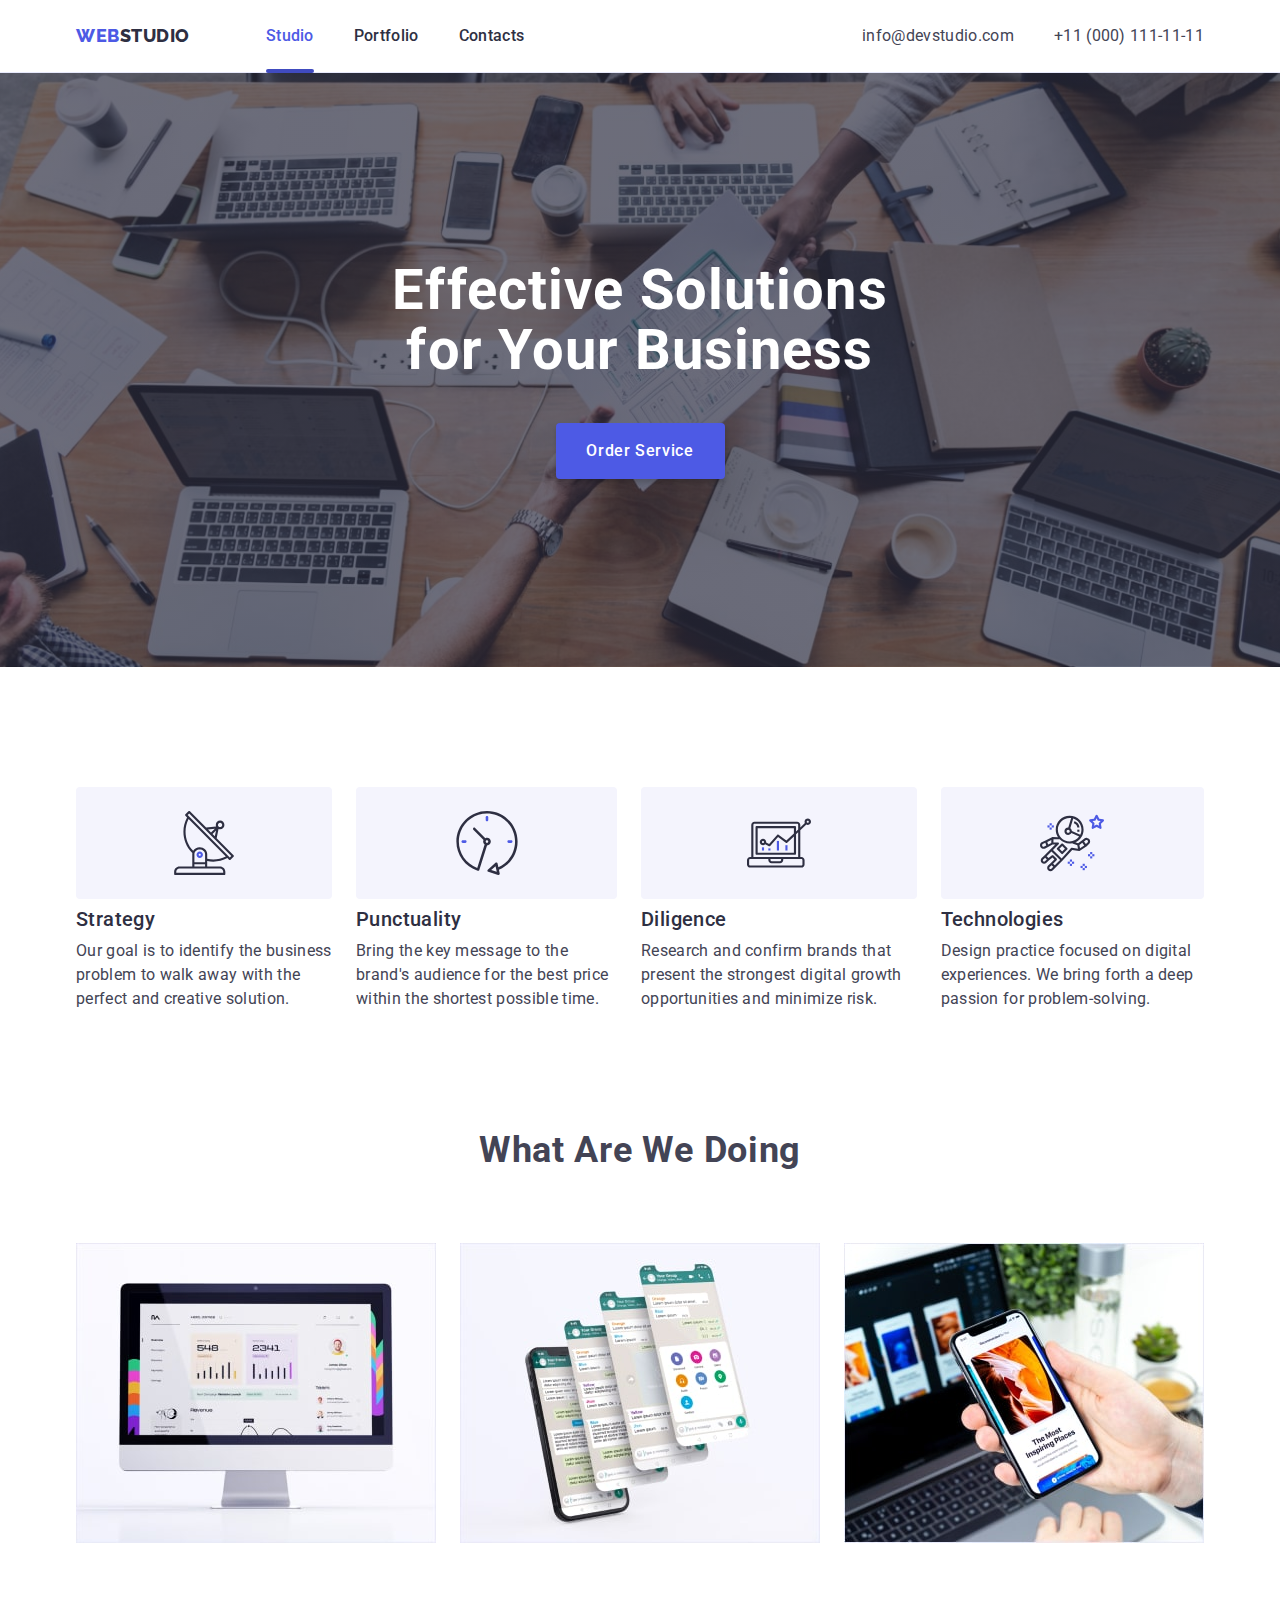
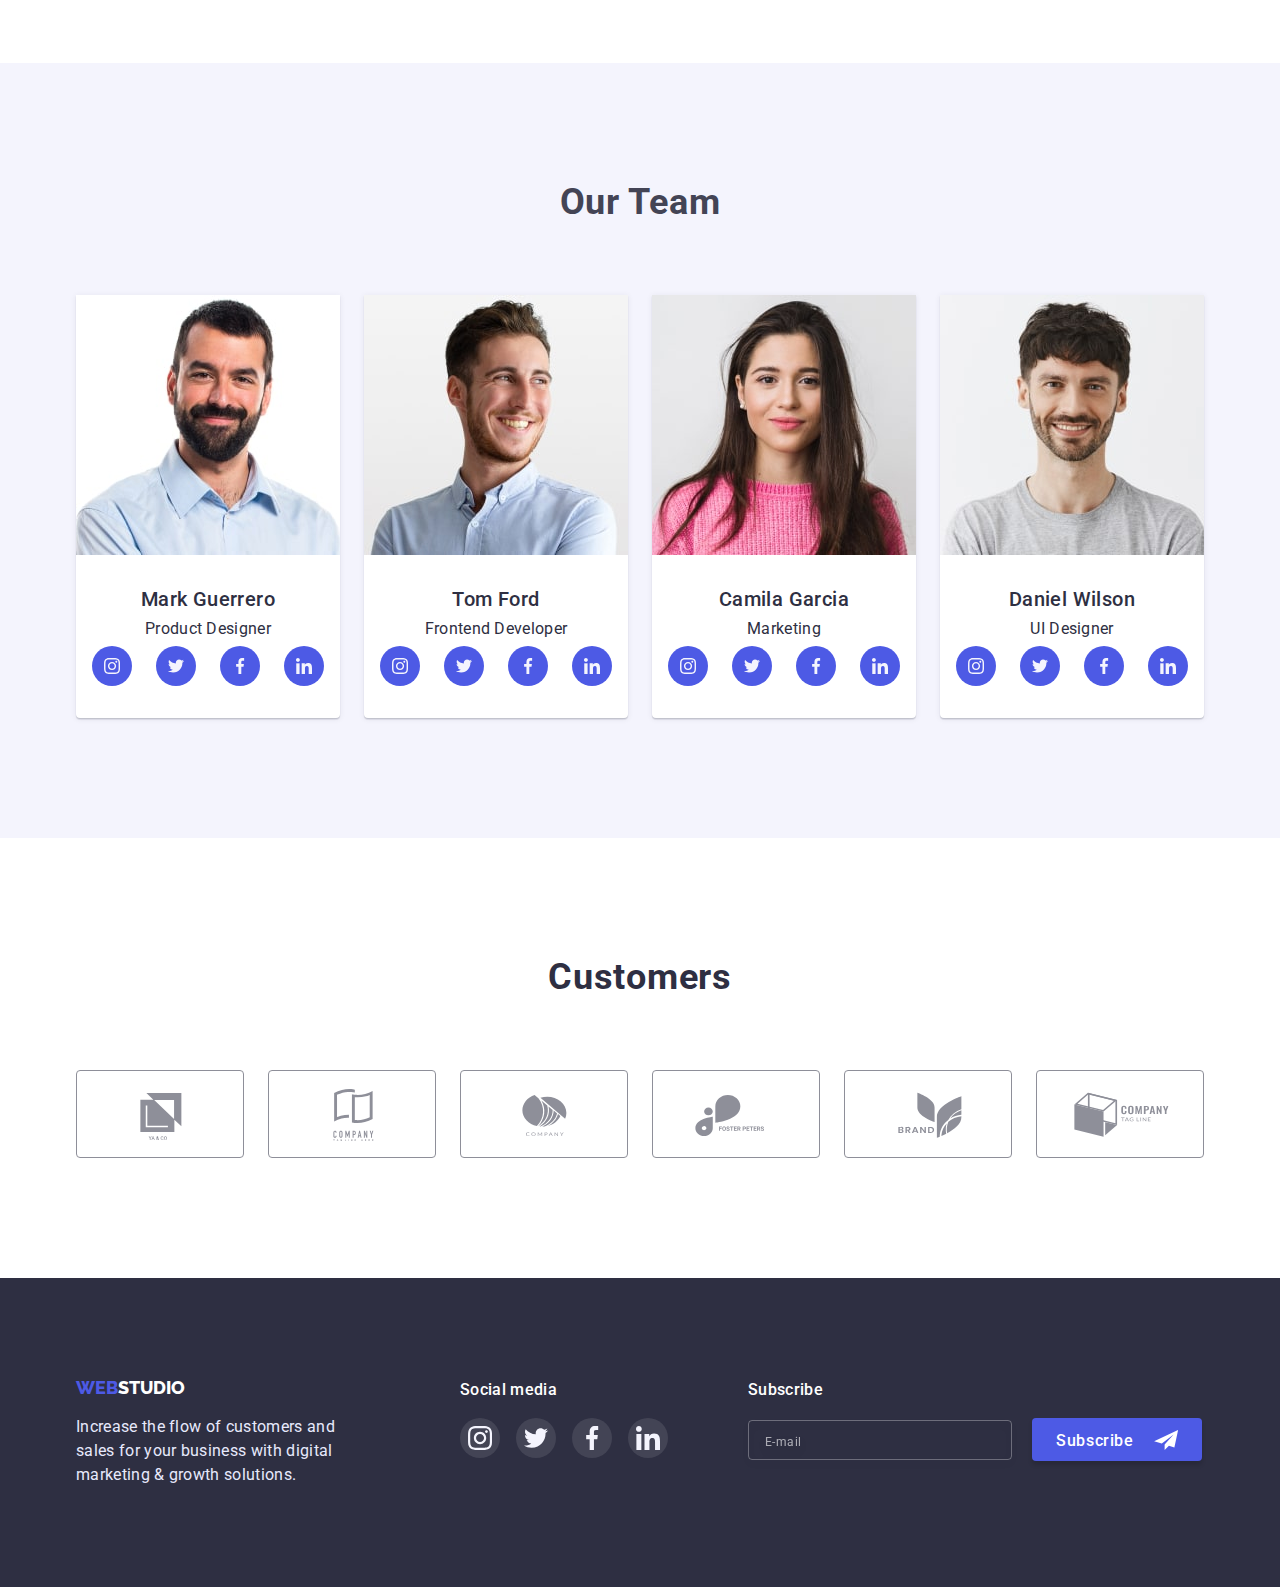
==== commit 45bb7f2b: "HW6 1try" ====
--- a/index.html
+++ b/index.html
@@ -358,11 +358,13 @@
                 <p class="footer-form-text">Subscribe</p>
                 <form action="footer-form">
                     <label class="">
-                        <input type="text" name="user-email" placeholder="E-mail" class="footer-form-input">
-                    
+                        <input type="text" name="user-email" 
+                        placeholder="E-mail" 
+                        class="footer-form-input" 
+                        required>
                     <botton type="submit" class="footer-form-btn btn-component">Subscribe
                         <svg class="footer-form-btn-icon" width="24" height="20">
-                            <use href="./images/sprite.svg#icon-send" ></use>
+                            <use href="./images/sprite.svg#icon-send"></use>
                         </svg>
                     </botton>
                     </label>
--- a/css/styles.css
+++ b/css/styles.css
@@ -96,6 +96,7 @@
     line-height: 1.5;
     letter-spacing: 0.04em;
     border: none;
+    cursor: pointer;
 }
 
 .about-title-comp {
@@ -492,7 +493,7 @@
 }
 .footer-form {
     display: flex;
-    flex-direction: column;
+
 }
 .footer-form-input {
     border: 1px solid rgba(255, 255, 255, 0.3);
@@ -501,6 +502,8 @@
     width: 264px;
     height: 40px;
     background-color: transparent;
+    color: var(--acent-color);
+    padding-left: 16px;
 }
 .footer-form-input::placeholder {
     font-weight: 400;
@@ -510,7 +513,6 @@
     align-items: center;
     letter-spacing: 0.04em;
     color: rgba(255, 255, 255, 0.6);
-    padding-left: 16px;
 }
 .footer-form-btn {
     background-color: var(--background-btn-hero);
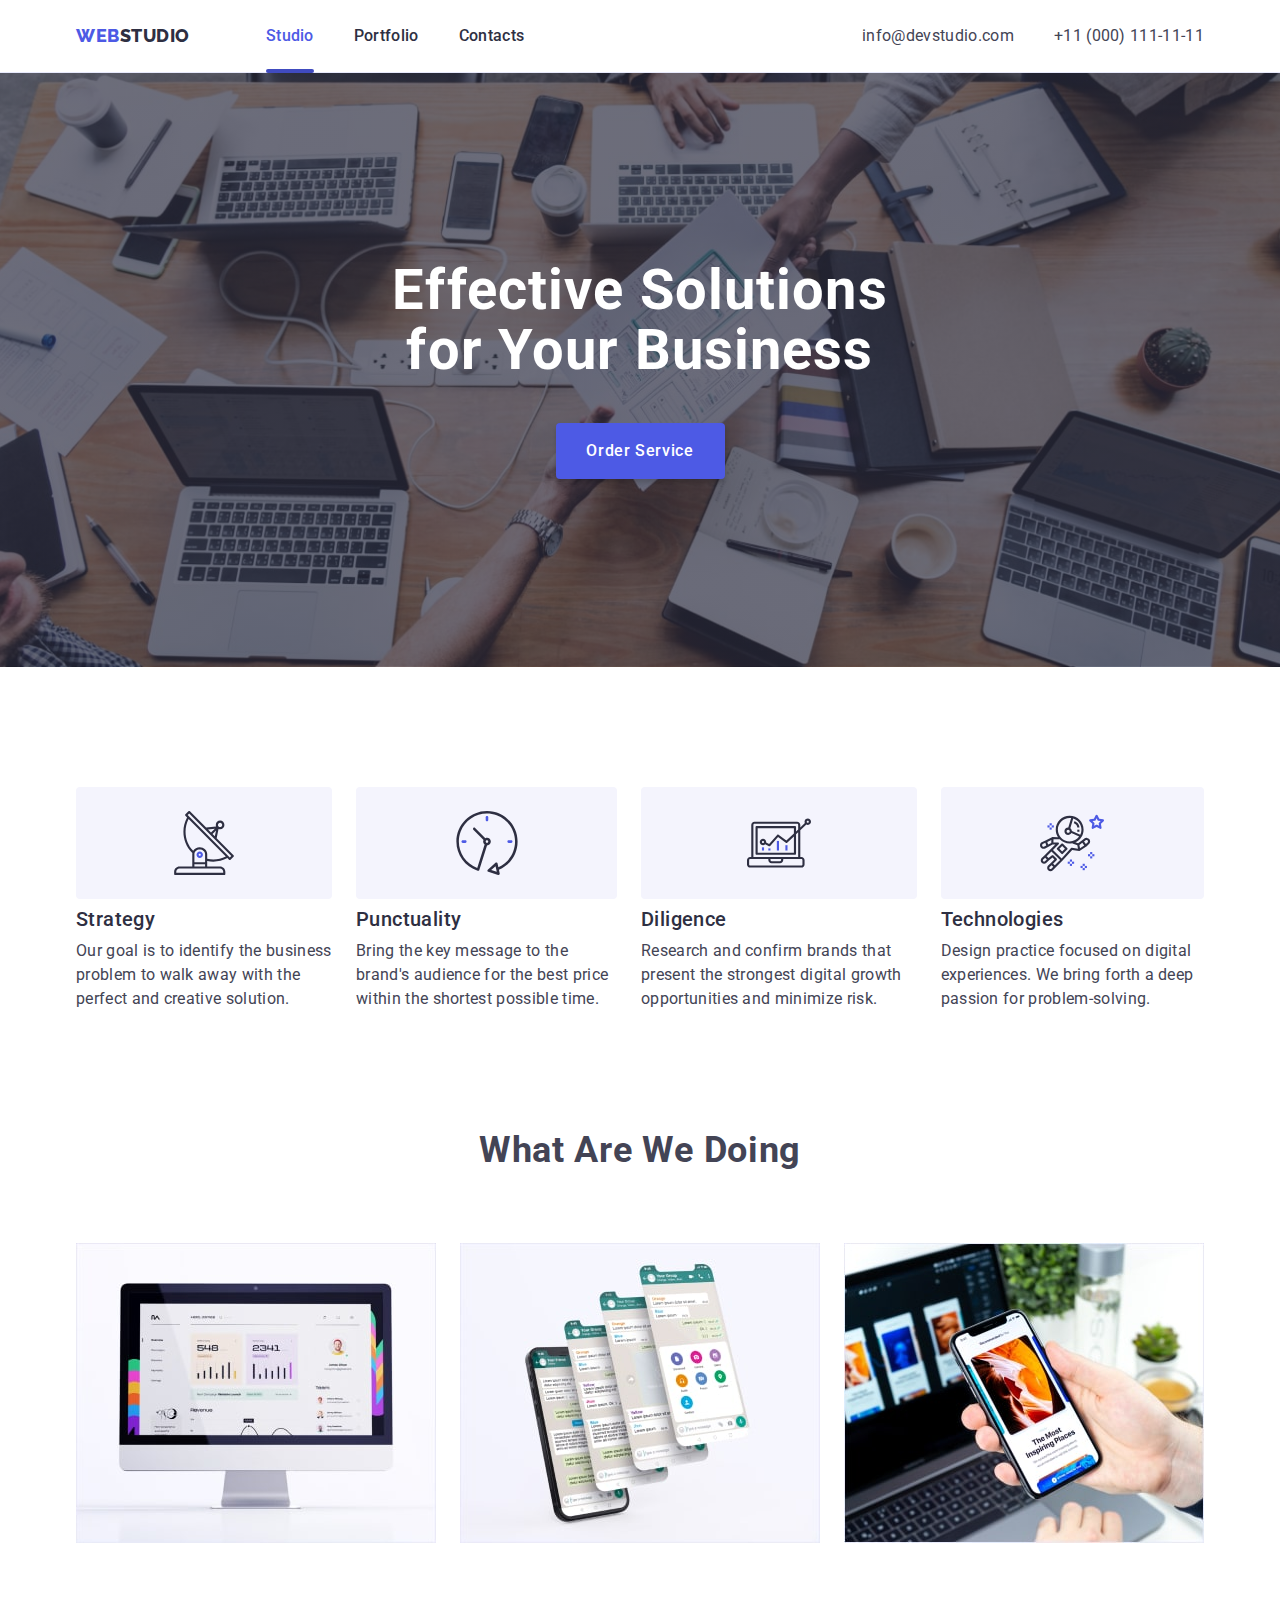
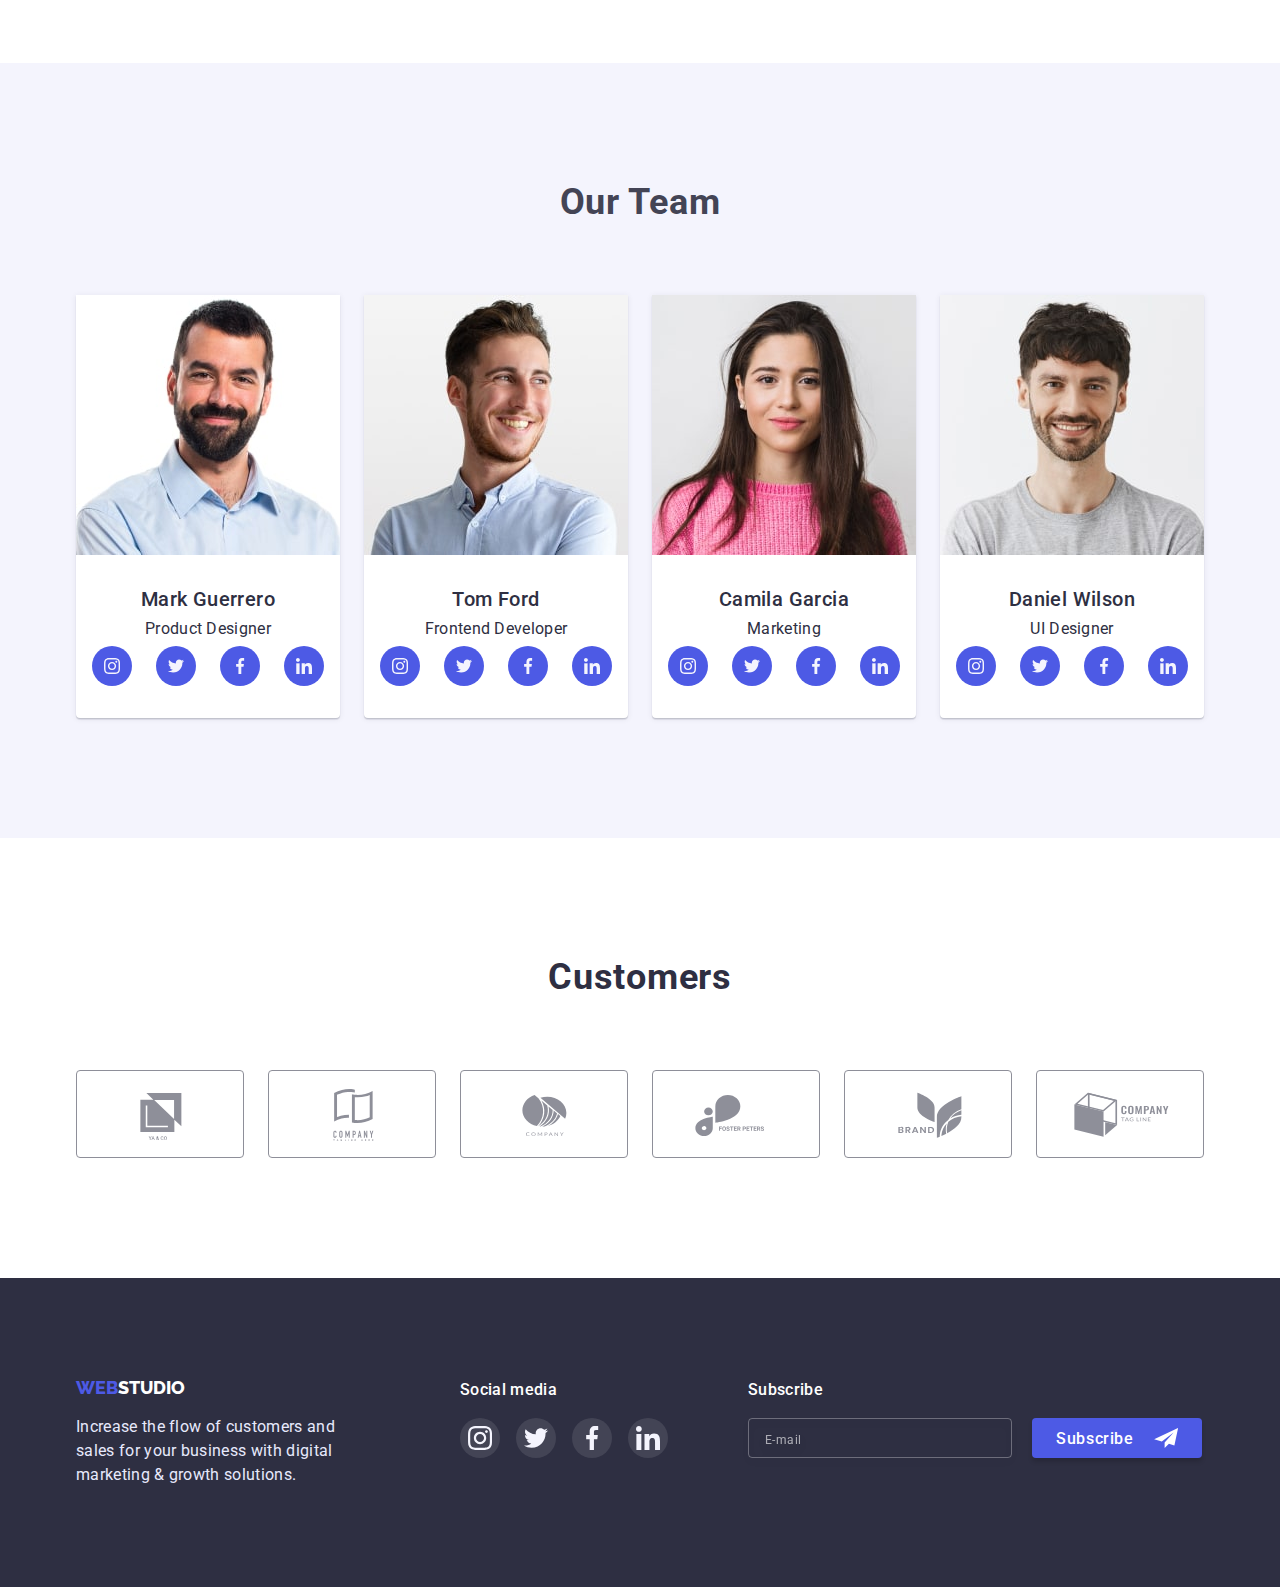
==== commit f6d61a4c: "HW6 2 try" ====
--- a/index.html
+++ b/index.html
@@ -46,61 +46,62 @@
         <!-- ........................ABOUT........................... -->
         <section class="about">
             <div class="conteiner">
-            <h2 class="visually-hidden">About</h2>
-            <ul class="about-list list">      
-                <li class="about-block">
-                    <div class="about-cards">
-                        <svg class="about-box">
-                            <use href="./images/sprite.svg#icon-antenna" wigth="64" height="64"></use>
-                        </svg>
-                    </div>
-                    <div class="about-bloc">
-                    <h3 class="about-title-comp">Strategy</h3>
-                    <p class="about-text-comp">Our goal is to identify the business
-                        problem to walk away with the perfect and creative solution.</p>
-                    </div>
-                </li>
-                <li class="about-block">
-                    <div class="about-cards">
-                        <svg class="about-box">
-                            <use href="./images/sprite.svg#icon-clock" wigth="64" height="64"></use>
-                        </svg>
-                    </div>
-                    <h3 class="about-title-comp">Punctuality</h3>
-                    <p class="about-text-comp">Bring the key message to the brand's audience for the best price within the shortest possible
-                        time.</p>
-                </li>
-                <li class="about-block">
-                    <div class="about-cards">
-                        <svg class="about-box">
-                            <use href="./images/sprite.svg#icon-diagram" wigth="64" height="64"></use>
-                        </svg>
-                    </div>
-                    <h3 class="about-title-comp">Diligence</h3>
-                    <p class="about-text-comp df">Research and confirm brands that present the strongest digital growth opportunities and minimize
-                        risk.</p>
-                </li>
-                <li class="about-block">
-                    <div class="about-cards">
-                        <svg class="about-box">
-                            <use href="./images/sprite.svg#icon-astronaut" wigth="64" height="64"></use>
-                        </svg>
-                    </div>
-                    <h3 class="about-title-comp">Technologies</h3>
-                    <p class="about-text-comp">Design practice focused on digital experiences. We bring forth a deep passion for
-                        problem-solving.</p>
-                </li>
-            </ul>
+                <h2 class="visually-hidden">About</h2>
+                <ul class="about-list list">      
+                    <li class="about-block">
+                        <div class="about-cards">
+                            <svg class="about-box">
+                                <use href="./images/sprite.svg#icon-antenna" width="64" height="64"></use>
+                            </svg>
+                        </div>
+                        <div class="about-bloc">
+                        <h3 class="about-title-comp">Strategy</h3>
+                        <p class="about-text-comp">Our goal is to identify the business
+                            problem to walk away with the perfect and creative solution.</p>
+                        </div>
+                    </li>
+                    <li class="about-block">
+                        <div class="about-cards">
+                            <svg class="about-box">
+                                <use href="./images/sprite.svg#icon-clock" width="64" height="64"></use>
+                            </svg>
+                        </div>
+                        <h3 class="about-title-comp">Punctuality</h3>
+                        <p class="about-text-comp">Bring the key message to the brand's audience for the best price within the shortest possible
+                            time.</p>
+                    </li>
+                    <li class="about-block">
+                        <div class="about-cards">
+                            <svg class="about-box">
+                                <use href="./images/sprite.svg#icon-diagram" width="64" height="64"></use>
+                            </svg>
+                        </div>
+                        <h3 class="about-title-comp">Diligence</h3>
+                        <p class="about-text-comp df">Research and confirm brands that present the strongest digital growth opportunities and minimize
+                            risk.</p>
+                    </li>
+                    <li class="about-block">
+                        <div class="about-cards">
+                            <svg class="about-box">
+                                <use href="./images/sprite.svg#icon-astronaut" width="64" height="64"></use>
+                            </svg>
+                        </div>
+                        <h3 class="about-title-comp">Technologies</h3>
+                        <p class="about-text-comp">Design practice focused on digital experiences. We bring forth a deep passion for
+                            problem-solving.</p>
+                    </li>
+                </ul>
+            </div>
         </section>
         <!-- ........................SERVICES....................... -->
         <section class="service section-paddings">
             <div class="conteiner">
-            <h2 class="subtitle">What are we doing</h2>
-            <ul class="service-list list">
-                <li><img class="service-img" src="./images/Rectangle71-min.jpg" alt="desktop" width="360" height="300"></li>
-                <li><img class="service-img" src="./images/img2-min.jpg" alt="celphone" width="360" height="300"></li>
-                <li><img class="service-img" src="./images/Rectangle71-min3.jpg" alt="celphone2" width="360" height="300"></li>
-            </ul>
+                <h2 class="subtitle">What are we doing</h2>
+                <ul class="service-list list">
+                    <li><img class="service-img" src="./images/Rectangle71-min.jpg" alt="desktop" width="360" height="300"></li>
+                    <li><img class="service-img" src="./images/img2-min.jpg" alt="celphone" width="360" height="300"></li>
+                    <li><img class="service-img" src="./images/Rectangle71-min3.jpg" alt="celphone2" width="360" height="300"></li>
+                </ul>
             </div>
         </section>
         <!-- ..........................TEAM.......................... -->
@@ -266,51 +267,52 @@
     <!-- .............................CUSTOMERS.......................... -->
         <section class="section-paddings">
             <div class="conteiner customers-section">
-            <h2 class="customers-title">Customers</h2>
-            <ul class="customers-logo-box list">
-                <li class="customers-box">
-                    <a href="" class="customers-block">
-                        <svg width="104" height="56">
-                            <use href="./images/sprite.svg#icon-Logo"></use>
-                        </svg>
-                    </a>
-                </li>
-                <li class="customers-box">
-                    <a href="" class="customers-block">
-                        <svg width="104" height="56">
-                            <use href="./images/sprite.svg#icon-Logo-1"></use>
-                        </svg>
-                    </a>
-                    </li>                
-                <li class="customers-box">
-                    <a href="" class="customers-block">
-                        <svg width="104" height="56">
-                            <use href="./images/sprite.svg#icon-Logo-2"></use>
-                        </svg>
-                    </a>
-                </li>
-                <li class="customers-box">
-                    <a href="" class="customers-block">
-                        <svg width="104" height="56">
-                            <use href="./images/sprite.svg#icon-Logo-3"></use>
-                        </svg>
-                    </a>
-                </li>
-                <li class="customers-box">
-                    <a href="" class="customers-block">
-                        <svg width="104" height="56">
-                            <use href="./images/sprite.svg#icon-Logo-4"></use>
-                        </svg>
-                    </a>
-                </li>
-                <li class="customers-box">
-                    <a href="" class="customers-block">
-                        <svg width="104" height="56">
-                            <use href="./images/sprite.svg#icon-Logo-5"></use>
-                        </svg>
-                    </a>
-                </li>
-            </ul>
+                <h2 class="customers-title">Customers</h2>
+                <ul class="customers-logo-box list">
+                    <li class="customers-box">
+                        <a href="" class="customers-block">
+                            <svg width="104" height="56">
+                                <use href="./images/sprite.svg#icon-Logo"></use>
+                            </svg>
+                        </a>
+                    </li>
+                    <li class="customers-box">
+                        <a href="" class="customers-block">
+                            <svg width="104" height="56">
+                                <use href="./images/sprite.svg#icon-Logo-1"></use>
+                            </svg>
+                        </a>
+                        </li>                
+                    <li class="customers-box">
+                        <a href="" class="customers-block">
+                            <svg width="104" height="56">
+                                <use href="./images/sprite.svg#icon-Logo-2"></use>
+                            </svg>
+                        </a>
+                    </li>
+                    <li class="customers-box">
+                        <a href="" class="customers-block">
+                            <svg width="104" height="56">
+                                <use href="./images/sprite.svg#icon-Logo-3"></use>
+                            </svg>
+                        </a>
+                    </li>
+                    <li class="customers-box">
+                        <a href="" class="customers-block">
+                            <svg width="104" height="56">
+                                <use href="./images/sprite.svg#icon-Logo-4"></use>
+                            </svg>
+                        </a>
+                    </li>
+                    <li class="customers-box">
+                        <a href="" class="customers-block">
+                            <svg width="104" height="56">
+                                <use href="./images/sprite.svg#icon-Logo-5"></use>
+                            </svg>
+                        </a>
+                    </li>
+                </ul>
+            </div>
         </section>
 
     </main>
@@ -357,22 +359,21 @@
             <div class="footer-form-block">
                 <p class="footer-form-text">Subscribe</p>
                 <form action="footer-form">
-                    <label class="">
+                    <label>
                         <input type="text" name="user-email" 
                         placeholder="E-mail" 
                         class="footer-form-input" 
                         required>
-                    <botton type="submit" class="footer-form-btn btn-component">Subscribe
-                        <svg class="footer-form-btn-icon" width="24" height="20">
+                    </label>
+                    <button type="submit" class="footer-form-btn btn-component">Subscribe
+                        <svg class="footer-form-btn-icon">
                             <use href="./images/sprite.svg#icon-send"></use>
                         </svg>
-                    </botton>
-                    </label>
+                    </button>
                 </form>
             </div>
         </div>
     </footer>
-    <body>
     <!-- .............................MODAL-WINDOW.......................... -->
 
         <div class="backdrop is-hidden" data-modal>
@@ -384,7 +385,7 @@
                 </button>
                 <p class="modal-for-title">Leave your contacts and we will call you back</p>
                 <form class="modal-form">
-                    <labal class="modal-form-fild">
+                    <label class="modal-block-fild">
                         <span class="modal-form-input-disc">Name</span>
                         <span class="modal-form-wrapper">
                             <input type="text" 
@@ -393,12 +394,12 @@
                             required 
                             pattern="[A-Za-zА-Яа-я]+$"
                             minlength="2">
-                            <svg class="modal-form-input-icon">
+                            <svg class="modal-form-input-icon" width="18" height="18">
                                 <use href="./images/sprite.svg#icon-name"></use>
                             </svg>
                         </span>
-                    </labal>
-                    <labal class="modal-form-fild">
+                    </label>
+                    <label class="modal-block-fild">
                         <span class="modal-form-input-disc">Phone</span>
                         <span class="modal-form-wrapper">
                             <input type="tel" 
@@ -407,37 +408,37 @@
                             required
                             pattern="[0-9]{3}-[0-9]{3}-[0-9]{2}-[0-9]{2}"
                             title="xxx-xxx-xx-xx">
-                            <svg class="modal-form-input-icon">
+                            <svg class="modal-form-input-icon" width="18" height="24">
                                 <use href="./images/sprite.svg#icon-phone" ></use>
                             </svg>
                         </span>
-                    </labal>
-                    <labal class="modal-form-fild">
+                    </label>
+                    <label class="modal-block-fild">
                         <span class="modal-form-input-disc">Email</span>
                         <span class="modal-form-wrapper">
                             <input type="text" 
                             name="user-email" 
                             class="modal-form-input" 
                             required>
-                            <svg class="modal-form-input-icon">
+                            <svg class="modal-form-input-icon" width="18" height="24">
                                 <use href="./images/sprite.svg#icon-email"></use>
                             </svg>
                         </span>
-                    </labal>
-                    <labal class="modal-form-fild">
+                    </label>
+                    <label class="modal-block-fild">
                         <span class="modal-form-input-disc">Comment</span>
                         <textarea 
                         name="user-massege"
                         class="model-form-massage" 
                         placeholder="Text input"></textarea>
                         <!-- <input type="text" class="modal-form-input"> -->
-                    </labal>
+                    </label>
                     <input id="user-policy" 
                     type="checkbox" 
                     name="user-policy" 
                     class="modal-form-check visually-hidden">
                     <label for="user-policy" class="modal-form-check-desc">
-                        I accept the terms and conditions of the &nbsp; <a href="">Privacy Policy</a>
+                        I accept the terms and conditions of the &nbsp; <a class="privacy-policy" href="">Privacy Policy</a>
                         <svg class="modal-form-policy-icon" width="10" height="8">
                             <use href="./images/sprite.svg#icon-Vector"></use>
                         </svg>
@@ -447,7 +448,6 @@
             </div>
         </div>
         <script src="./js/modal.js"></script>
-    </body>
 </body>
 
 </html>--- a/css/styles.css
+++ b/css/styles.css
@@ -521,12 +521,14 @@
     box-shadow: 0px 4px 4px rgba(0, 0, 0, 0.15);
     transition: background-color var(--transition-duration);
     margin-left: 16px;
-    padding: 8px 24px;
+    padding: 6px 24px 7px 24px;
 }
 
 .footer-form-btn-icon {
     transform: translateY(20%);
     margin-left: 16px;
+    width: 24px;
+    height: 20px;
 }
 .footer-form-btn:hover,
 .footer-form-btn:focus {
@@ -563,7 +565,7 @@
     background: #FCFCFC;
     box-shadow: 0px 1px 1px rgba(0, 0, 0, 0.14), 0px 1px 3px rgba(0, 0, 0, 0.12), 0px 2px 1px rgba(0, 0, 0, 0.2);
     border-radius: 4px;
-    padding: 24px;
+    padding: 72px 24px 24px 24px;
 }
 
 .modal-close-btn {
@@ -580,7 +582,6 @@
     border-radius: 50%;
     background: #E7E9FC;
     transition: background-color var(--transition-duration), fill var(--transition-duration);
-
 }
 
 .modal-close-btn:hover,
@@ -591,6 +592,7 @@
 .modal-close-btn:hover .close-modal,
 .modal-close-btn:focus .close-modal {
     fill: var(--acent-color);
+    transition:fill var(--transition-duration);
 }
 /* =========================/MODAL-WINDOW=========================*/
 
@@ -603,7 +605,6 @@
     letter-spacing: 0.02em;
     color: var(--title-color);
     margin-bottom: 16px;
-    margin-top: 48px;
 }
 .modal-form {
     display: flex;
@@ -624,21 +625,19 @@
     display: block;
     font-weight: 400;
     font-size: 12px;
-    line-height: 1.17px;
+    line-height: 1.17;
     letter-spacing: 0.04em;
+    margin-bottom: 4px;
+    color: #8E8F99;
+}
+.modal-block-fild {
     margin-bottom: 8px;
-    color: #8E8F99;
-}
-.modal-form-fild {
-    margin-bottom: 16px;
 }
 .modal-form-input-icon {
     position: absolute;
     top: 50%;
-    left: 12px;
+    left: 19px;
     transform: translate(0, -50%);
-    width: 13px;
-    height: 13px;
     transition: fill var(--transition-duration);
 }
 .modal-form-input:focus {
@@ -725,6 +724,9 @@
     background-size: cover;
     transform: translate(20%);
     /* opacity: -100; */
+}
+.privacy-policy {
+    color: var(--link-color);
 }
 /* =========================/MODAL-FORM=========================*/
 
